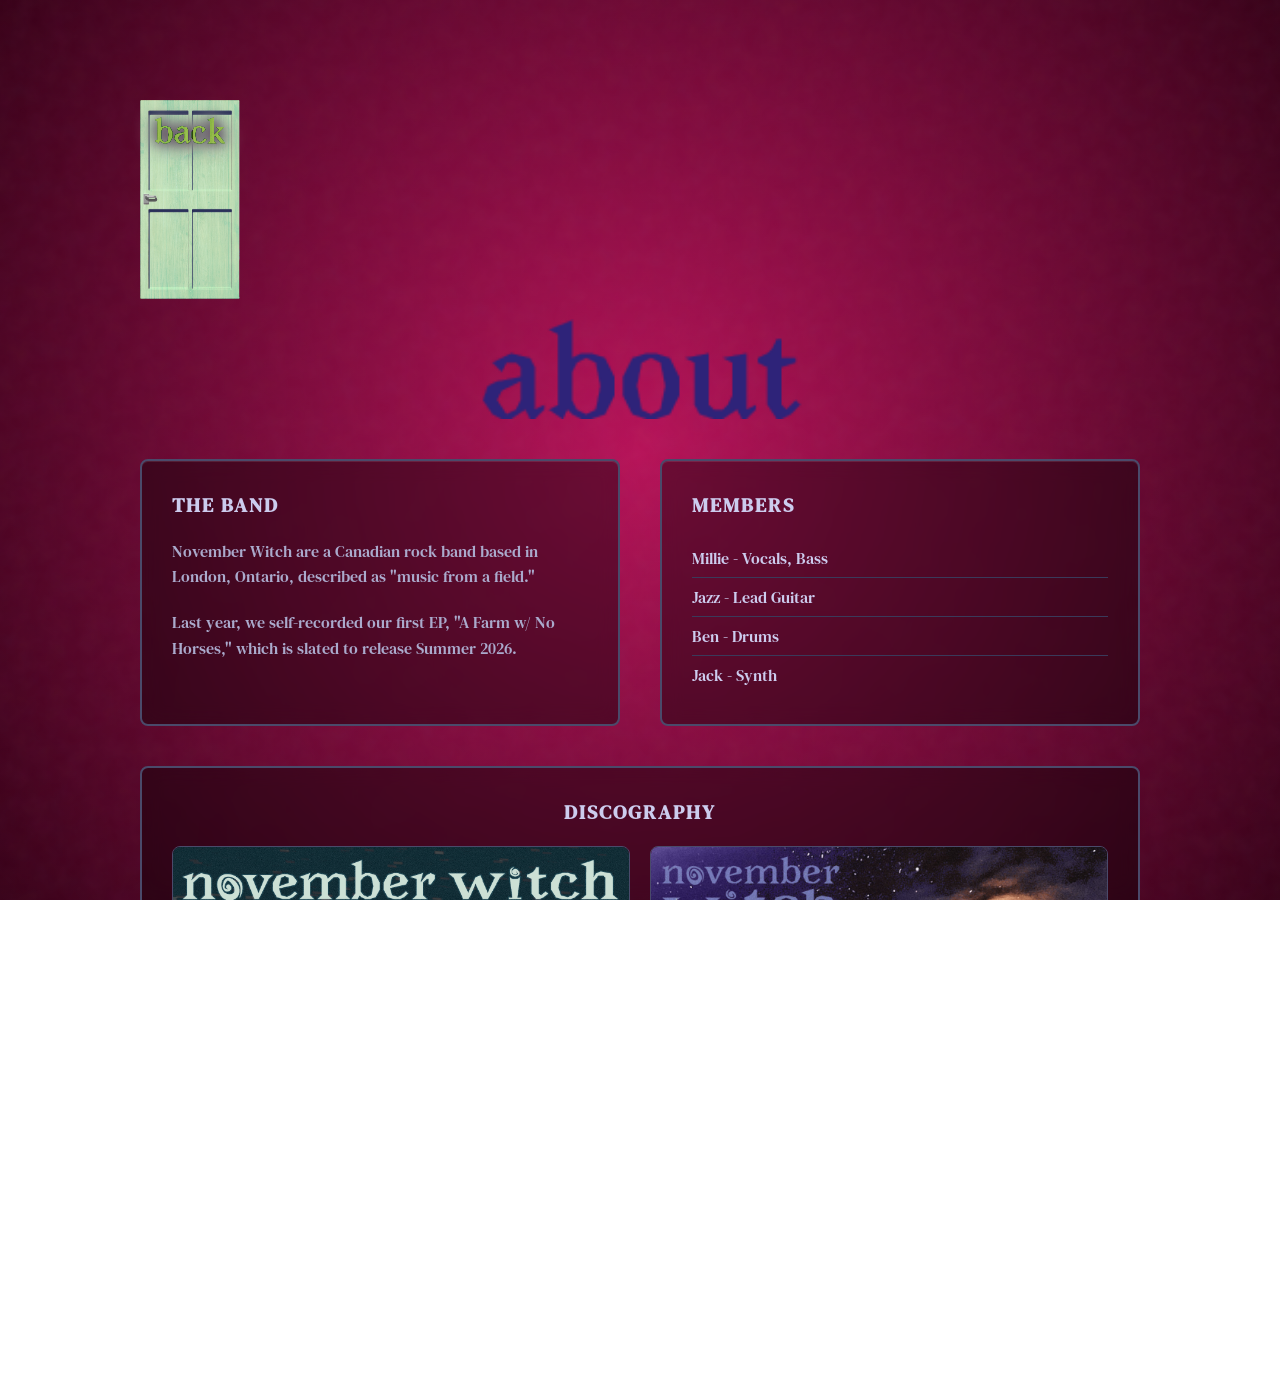
==== about.html @ 2508eac8 "Update about.html" ====
<!DOCTYPE html>
<html lang="en">
<head>
    <meta charset="UTF-8">
    <meta name="viewport" content="width=device-width, initial-scale=1.0">

    <title>About November Witch | Folk Electronica Rock Band | London, Ontario</title>

    <meta name="description" content="Learn about November Witch, a Canadian folk electronica rock band from London, Ontario. Meet the members, explore the discography including 'Orion' and 'Selena', and follow the upcoming EP 'A Farm w/ No Horses'.">

    <meta name="keywords" content="November Witch, November Witch band, about November Witch, folk electronica rock band London Ontario, Canadian indie rock band, gothic folk band Canada, Orion November Witch, Selena November Witch, A Farm w No Horses EP, London Ontario music scene, indie music Canada">

    <link rel="canonical" href="https://www.novemberwitch.com/about.html">

    <meta property="og:type" content="website">
    <meta property="og:url" content="https://www.novemberwitch.com/about.html">
    <meta property="og:title" content="About November Witch | Folk Electronica Rock Band | London, Ontario">
    <meta property="og:description" content="Meet November Witch, a Canadian folk electronica rock band from London, Ontario. Learn about the band members, music, and upcoming EP 'A Farm w/ No Horses'.">
    <meta property="og:image" content="https://www.novemberwitch.com/assets/logo.png">
    <meta property="og:site_name" content="November Witch">

    <meta name="twitter:card" content="summary_large_image">
    <meta name="twitter:title" content="About November Witch | Folk Electronica Rock Band | London, Ontario">
    <meta name="twitter:description" content="Meet November Witch, a Canadian folk electronica rock band from London, Ontario. Explore the band's music, members, and upcoming releases.">
    <meta name="twitter:image" content="https://www.novemberwitch.com/assets/logo.png">

    <script type="application/ld+json">
    {
      "@context": "https://schema.org",
      "@type": "MusicGroup",
      "name": "November Witch",
      "url": "https://www.novemberwitch.com/about.html",
      "logo": "https://www.novemberwitch.com/assets/logo.png",
      "genre": ["Folk", "Electronica", "Gothic Rock", "Indie Rock"],
      "foundingLocation": {
        "@type": "Place",
        "name": "London, Ontario, Canada"
      },
      "member": [
        {
          "@type": "Person",
          "name": "Millie"
        },
        {
          "@type": "Person",
          "name": "Jazz"
        },
        {
          "@type": "Person",
          "name": "Ben"
        },
        {
          "@type": "Person",
          "name": "Jack"
        }
      ],
      "album": [
        {
          "@type": "MusicAlbum",
          "name": "A Farm w/ No Horses",
          "albumReleaseType": "EP",
          "datePublished": "2026"
        }
      ],
      "track": [
        {
          "@type": "MusicRecording",
          "name": "Orion"
        },
        {
          "@type": "MusicRecording",
          "name": "Selena"
        }
      ]
    }
    </script>

    <link rel="icon" type="image/x-icon" href="/assets/novwitchfavicon.ico">
    <link rel="preconnect" href="https://fonts.googleapis.com">
    <link rel="preconnect" href="https://fonts.gstatic.com" crossorigin>
    <link href="https://fonts.googleapis.com/css2?family=DM+Serif+Text:ital@0;1&display=swap" rel="stylesheet">
    <style>
        /* Base styles matching index */
        * { margin: 0; padding: 0; box-sizing: border-box; }
        .dm-serif-text-regular { font-family: "DM Serif Text", serif; font-weight: 400; font-style: normal; }
        .dm-serif-text-regular-italic { font-family: "DM Serif Text", serif; font-weight: 400; font-style: italic; }
        
        html, body {
            height: 100%;
            overflow-x: hidden;
        }
        
        body { 
            font-family: 'DM Serif Text', monospace; 
            background: radial-gradient(circle at center, #b71359, #380219);
            color: #e6e6e6; 
            cursor: crosshair; 
            min-height: 100vh; 
            padding: 20px;
            position: relative;
        }
        
        body::before { 
            content: ""; 
            position: fixed; 
            top: 0; 
            left: 0; 
            width: 100vw; 
            height: 100vh; 
            background-image: url("data:image/svg+xml;utf8,<svg xmlns='http://www.w3.org/2000/svg' viewBox='0 0 95 95'><filter id='noiseFilter'><feTurbulence type='fractalNoise' baseFrequency='0.74' numOctaves='3' stitchTiles='stitch'/></filter><rect width='100%' height='100%' filter='url(%23noiseFilter)'/></svg>"); 
            background-size: cover; 
            opacity: 0.035; 
            z-index: -1; 
            pointer-events: none; 
        }
        
        .container { 
            max-width: 1000px; 
            margin: 80px auto 40px auto;
            position: relative; 
            z-index: 10; 
        }
        
        .back-door-container {
            position: relative;
            width: 100px;
            height: auto;
            cursor: pointer;
            z-index: 5;
            display: flex;
            align-items: center;
            justify-content: center;
            margin: 0 0 20px 0;
        }
        
        .back-door {
            width: 100%;
            height: auto;
            display: block;
            transform: scaleX(-1);
            transition: content 0.2s ease-in-out;
        }
        
        .back-door[data-door="wooden"]:hover { content: url("assets/woodenopen.png"); }
        
        .back-overlay {
            animation: floatY 4s ease-in-out infinite;
            position: absolute;
            width: 70%;
            height: auto;
            pointer-events: none;
            mix-blend-mode: difference;
            filter: drop-shadow(0 0 6px white) drop-shadow(0 0 10px white);
            z-index: 1;
            top: 10%;
            transform: translateY(-10%) translateY(0);
        }
        @keyframes floatY { 0% { transform: translateY(0px); } 50% { transform: translateY(-10px); } 100% { transform: translateY(0px); } }

        .header {
            text-align: center;
            margin-bottom: 40px;
        }
        .header img { height: 100px; width: auto; display: block; margin: 0 auto; }

        .page-title { font-size: 36px; color: #ffffff; text-shadow: 0 0 20px rgba(255,255,255,0.3); margin-bottom: 20px; font-family: 'Times New Roman', serif; }
        .content-grid { display: grid; grid-template-columns: 1fr 1fr; gap: 40px; margin-bottom: 40px; }
        .bio-section {
            background-color: rgba(0, 0, 0, 0.4);
            backdrop-filter: blur(10px);
            border: 2px solid #4a4a6a;
            border-radius: 8px;
            padding: 30px;
            box-shadow: inset 0 1px 0 rgba(255,255,255,0.1);
        }
        .bio-title { font-size: 20px; color: #ccccee; margin-bottom: 20px; text-transform: uppercase; letter-spacing: 2px; }
        .bio-text { line-height: 1.6; color: #aaaacc; margin-bottom: 20px; }
        .members-list { list-style: none; }
        .members-list li { padding: 8px 0; border-bottom: 1px solid #3a3a5a; color: #ccccee; }
        .members-list li:last-child { border-bottom: none; }
        .photo-gallery, .discography {
            grid-column: 1 / -1;
            background-color: rgba(0, 0, 0, 0.4);
            backdrop-filter: blur(10px);
            border: 2px solid #4a4a6a;
            border-radius: 8px;
            padding: 30px;
            margin-bottom: 40px;
        }
        .gallery-title { font-size: 20px; color: #ccccee; margin-bottom: 20px; text-transform: uppercase; letter-spacing: 2px; text-align: center; }
        .gallery-grid { display: grid; grid-template-columns: repeat(auto-fit, minmax(200px, 1fr)); gap: 20px; }
        .gallery-item { 
            aspect-ratio: 1; 
            background: linear-gradient(45deg, #3a3a5a, #2a2a4a); 
            border: 1px solid #4a4a6a; 
            border-radius: 8px; 
            display: flex; 
            align-items: center; 
            justify-content: center; 
            color: #8a8aaa; 
            font-size: 12px; 
            text-align: center; 
            cursor: pointer; 
            transition: all 0.3s ease; 
            overflow: hidden; 
            position: relative;
        }
        .gallery-item img { width: 100%; height: 100%; object-fit: cover; }
        .gallery-item:hover { background: linear-gradient(45deg, #4a4a6a, #3a3a5a); border-color: #6a6a8a; }
        
        .album-info {
            position: absolute;
            bottom: 0;
            left: 0;
            right: 0;
            background: linear-gradient(to top, rgba(0,0,0,0.9), transparent);
            color: #ffffff;
            padding: 15px 10px 10px;
            font-size: 12px;
            text-shadow: 0 1px 3px rgba(0,0,0,0.8);
        }
        .album-info h3 {
            font-size: 14px;
            font-weight: bold;
            margin-bottom: 4px;
        }
        .album-info p {
            font-size: 11px;
            opacity: 0.9;
        }
        
        /* Mobile responsive styles */
        @media (max-width: 768px) {
            body {
                overflow-y: auto;
                padding: 10px;
            }
            
            .container {
                margin: 40px auto 40px auto;
            }
            
            .content-grid { 
                grid-template-columns: 1fr; 
                gap: 20px; 
            }
            
            .page-title { 
                font-size: 24px; 
            }
            
            .header img { 
                height: 70px;
            }
            
            .back-door-container { 
                width: 80px;
            }
            
            .bio-section, .photo-gallery, .discography {
                padding: 20px;
            }
            
            .gallery-grid {
                grid-template-columns: repeat(auto-fit, minmax(150px, 1fr));
                gap: 15px;
            }
        }
        
        .show-item, .no-shows, .modal-content, .modal-image {
            background-color: rgba(0, 0, 0, 0.4);
            backdrop-filter: blur(10px);
            border: none;
            border-radius: 8px;
            padding: 30px;
            box-shadow: inset 0 1px 0 rgba(255,255,255,0.1);
            filter: url(#fractalBorder);
            position: relative;
            overflow: hidden;
        }

        .modal-content {
            background-color: rgba(0, 0, 0, 0.8);
            backdrop-filter: blur(15px);
            filter: url(#fractalBorder);
        }
        .modal-image {
            background-color: rgba(0, 0, 0, 0.6);
            backdrop-filter: blur(8px);
            filter: url(#fractalBorderSmall);
            border-bottom: 1px solid #4a4a6a;
            margin: 0 auto 20px;
            padding: 0;
        }
        .seo-text {
            position: absolute;
            width: 1px;
            height: 1px;
            overflow: hidden;
            clip: rect(0 0 0 0);
            white-space: nowrap;
        }
        .show-image {
            background-color: rgba(0, 0, 0, 0.4);
            backdrop-filter: blur(5px);
            filter: url(#fractalBorderSmall);
            height: 200px;
            border-bottom: 1px solid #4a4a6a;
            padding: 0;
        }
        .show-item {
            padding: 0;
        }
        .show-details {
            padding: 20px 30px 30px;
        }

    </style>
</head>
<body>
    <h1 class="seo-text">About November Witch — Folk Electronica Rock Band from London, Ontario</h1>
        <p class="seo-text">
            November Witch is a Canadian folk electronica rock band based in London, Ontario.
            The band blends indie rock, gothic textures, folk songwriting, and electronic instrumentation.
            Members include Millie, Jazz, Ben, and Jack. Releases include the singles 'Orion' and 'Selena',
            with the debut EP 'A Farm w/ No Horses' arriving in 2026.
        </p>
    <div class="container">
        <a href="index.html" class="back-door-container">
            <img src="assets/woodenclosed.png" class="back-door" data-door="wooden" alt="A wooden door that opens on mouse hover, revealing a portal back to the home page." />
            <img src="assets/back.png" class="back-overlay" alt="The word 'Back' floating over the door."/>
        </a>

        <div class="header">
            <img src="assets/about.png" alt="About Page"/>
        </div>

        <div class="content-grid">
            <div class="bio-section">
                <h2 class="bio-title">The Band</h2>
                <p class="bio-text">
                    November Witch are a Canadian rock band based in London, Ontario, described as "music from a field."
                </p>
                <p class="bio-text">
                    Last year, we self-recorded our first EP, "A Farm w/ No Horses," which is slated to release Summer 2026.
                </p>
            </div>

            <div class="bio-section">
                <h2 class="bio-title">Members</h2>
                <ul class="members-list">
                    <li>Millie - Vocals, Bass</li>
                    <li>Jazz - Lead Guitar</li>
                    <li>Ben - Drums</li>
                    <li>Jack - Synth</li>
                </ul>
            </div>
        </div>

        <div class="discography">
            <h2 class="gallery-title">Discography</h2>
            <div class="gallery-grid">
                <div class="gallery-item">
                    <img src="assets/covers/orion.jpg" alt="The cover art for November Witch's song Orion - Two wireframe horses nuzzling with vertices illuminated to imply the constellation Orion"/>
                    <div class="album-info">
                        <h3>Orion</h3>
                        <p>August 14th, 2025</p>
                    </div>
                </div>

                <div class="gallery-item">
                    <img src="assets/covers/selena.jpg" alt="The cover art for November Witch's song Selena - Jack sitting on top of a blue EcoSport holding a cigarette, with drawn-on angel wings"/>
                    <div class="album-info">
                        <h3>Selena</h3>
                        <p>November 28th, 2025</p>
                    </div>
                </div>
            </div>
        </div>
    </div>

    <script>
        // Gallery modal functionality
        const galleryItems = document.querySelectorAll('.gallery-item');
        galleryItems.forEach(item => {
            item.addEventListener('click', function() {
                const modal = document.createElement('div');
                modal.style.cssText = `position: fixed; top: 0; left: 0; width: 100%; height: 100%; background: rgba(0,0,0,0.9); display: flex; align-items: center; justify-content: center; z-index: 2000; cursor: pointer;`;
                const content = document.createElement('div');
                if (this.innerHTML.includes('<img')) {
                    const img = new Image();
                    img.src = this.querySelector('img').src;
                    img.style.maxHeight = '80vh';
                    img.style.maxWidth = '80vw';
                    img.style.objectFit = 'contain';
                    img.style.display = 'block';
                    content.appendChild(img);
                } else {
                    content.innerHTML = this.innerHTML;
                }
                content.style.cssText = `background: linear-gradient(145deg, #2a2a4a, #1a1a3a); border: 2px solid #6a6a8a; border-radius: 8px; padding: 20px; color: #ccccee;`;
                modal.appendChild(content);
                document.body.appendChild(modal);
                modal.addEventListener('click', () => {
                    document.body.removeChild(modal);
                });
            });
        });
    </script>
</body>

</html>
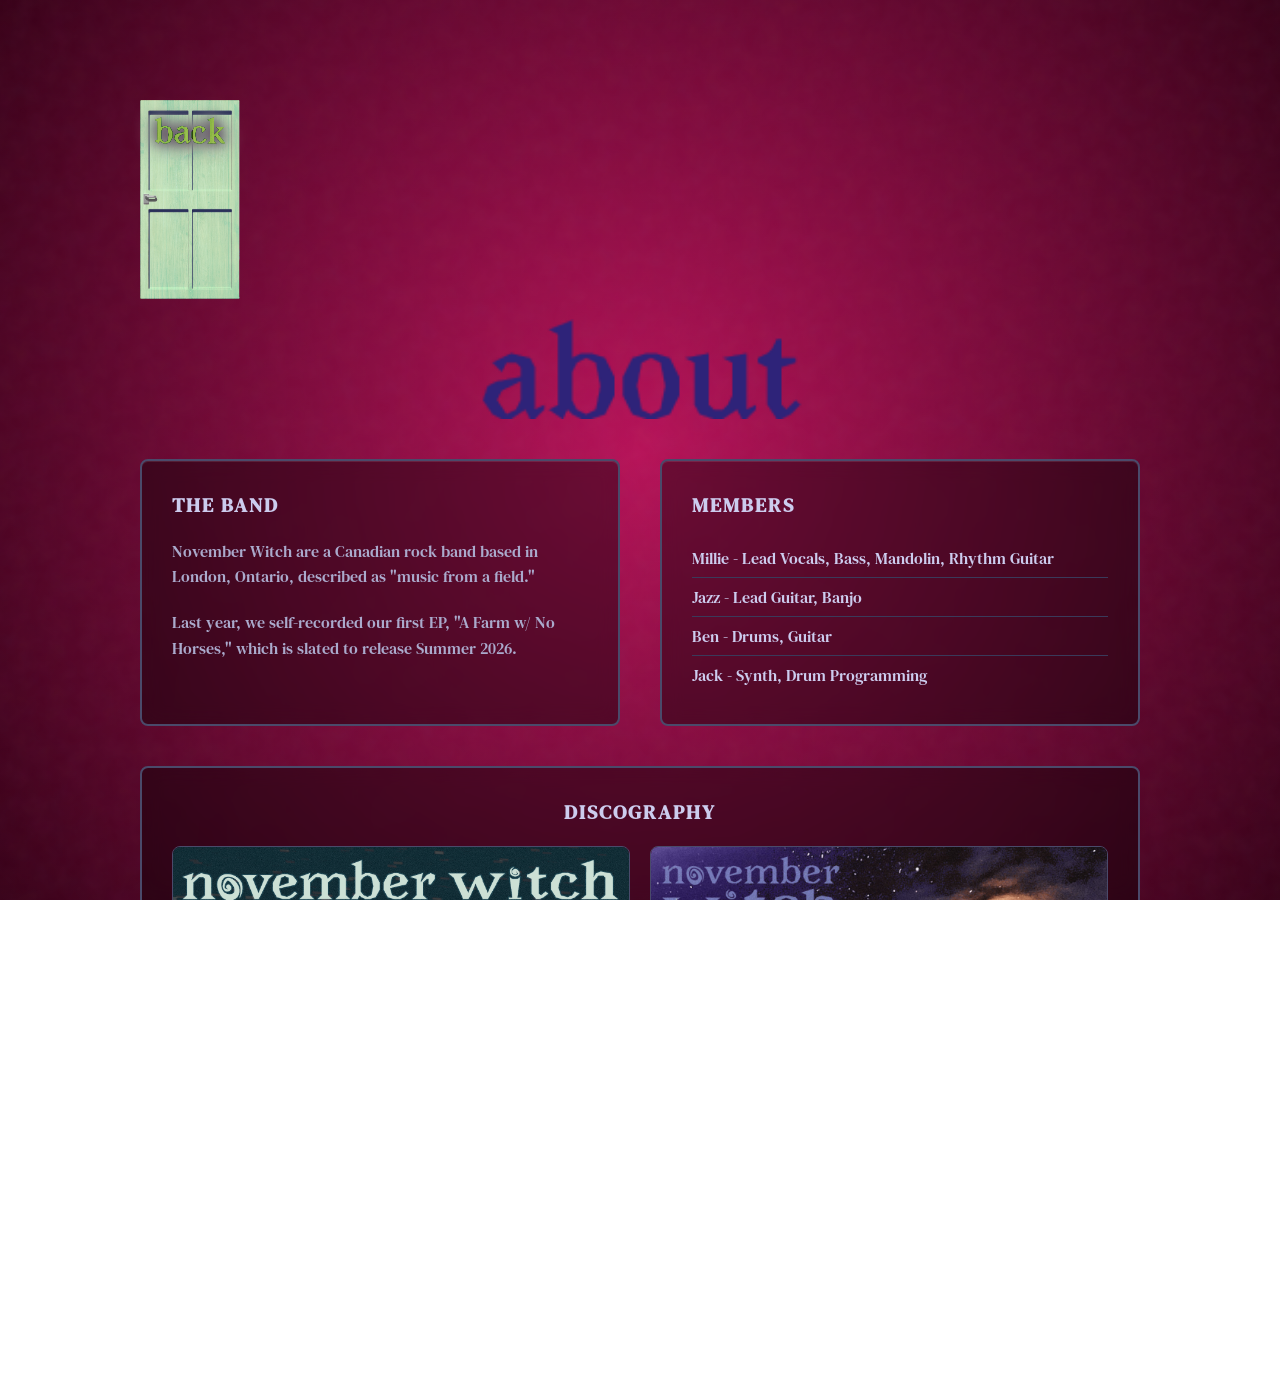
==== commit 464f857f: "Update about.html" ====
--- a/about.html
+++ b/about.html
@@ -349,10 +349,10 @@
             <div class="bio-section">
                 <h2 class="bio-title">Members</h2>
                 <ul class="members-list">
-                    <li>Millie - Vocals, Bass</li>
-                    <li>Jazz - Lead Guitar</li>
-                    <li>Ben - Drums</li>
-                    <li>Jack - Synth</li>
+                    <li>Millie - Lead Vocals, Bass, Mandolin, Rhythm Guitar</li>
+                    <li>Jazz - Lead Guitar, Banjo</li>
+                    <li>Ben - Drums, Guitar</li>
+                    <li>Jack - Synth, Drum Programming</li>
                 </ul>
             </div>
         </div>
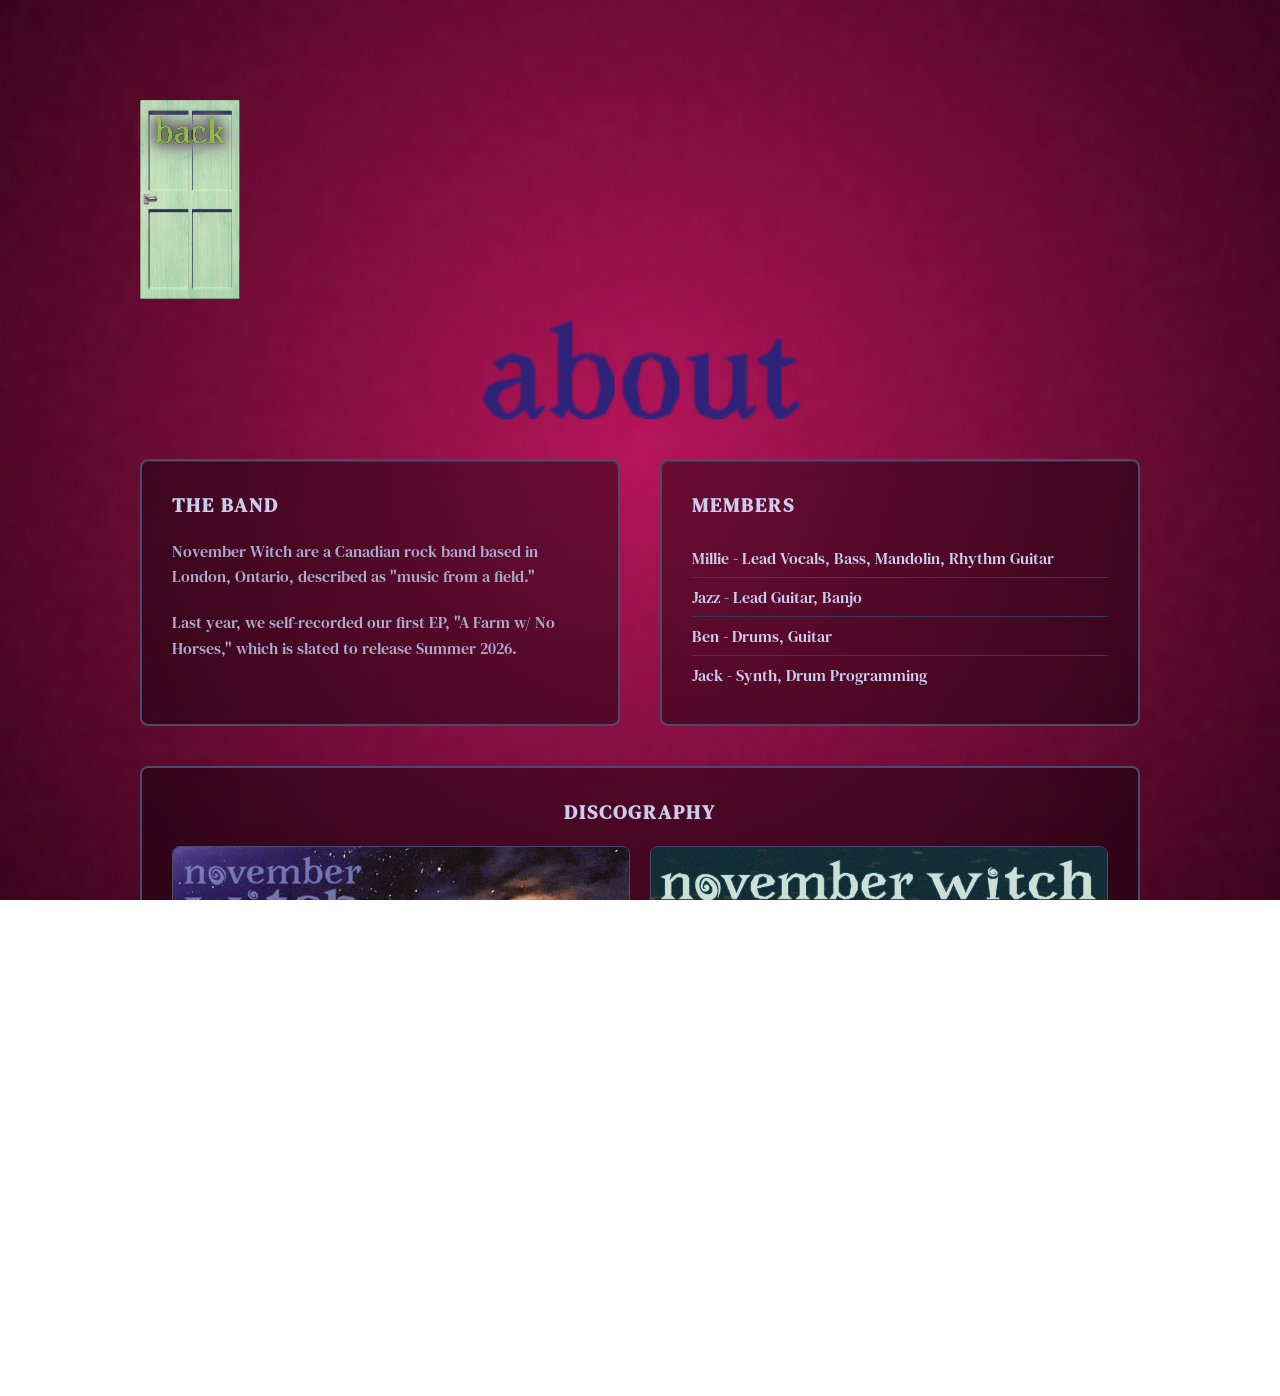
==== commit 86cedfee: "Update about.html" ====
--- a/about.html
+++ b/about.html
@@ -361,20 +361,19 @@
             <h2 class="gallery-title">Discography</h2>
             <div class="gallery-grid">
                 <div class="gallery-item">
-                    <img src="assets/covers/orion.jpg" alt="The cover art for November Witch's song Orion - Two wireframe horses nuzzling with vertices illuminated to imply the constellation Orion"/>
-                    <div class="album-info">
-                        <h3>Orion</h3>
-                        <p>August 14th, 2025</p>
-                    </div>
-                </div>
-
-                <div class="gallery-item">
                     <img src="assets/covers/selena.jpg" alt="The cover art for November Witch's song Selena - Jack sitting on top of a blue EcoSport holding a cigarette, with drawn-on angel wings"/>
                     <div class="album-info">
                         <h3>Selena</h3>
                         <p>November 28th, 2025</p>
                     </div>
                 </div>
+                <div class="gallery-item">
+                    <img src="assets/covers/orion.jpg" alt="The cover art for November Witch's song Orion - Two wireframe horses nuzzling with vertices illuminated to imply the constellation Orion"/>
+                    <div class="album-info">
+                        <h3>Orion</h3>
+                        <p>August 14th, 2025</p>
+                    </div>
+                </div>                
             </div>
         </div>
     </div>
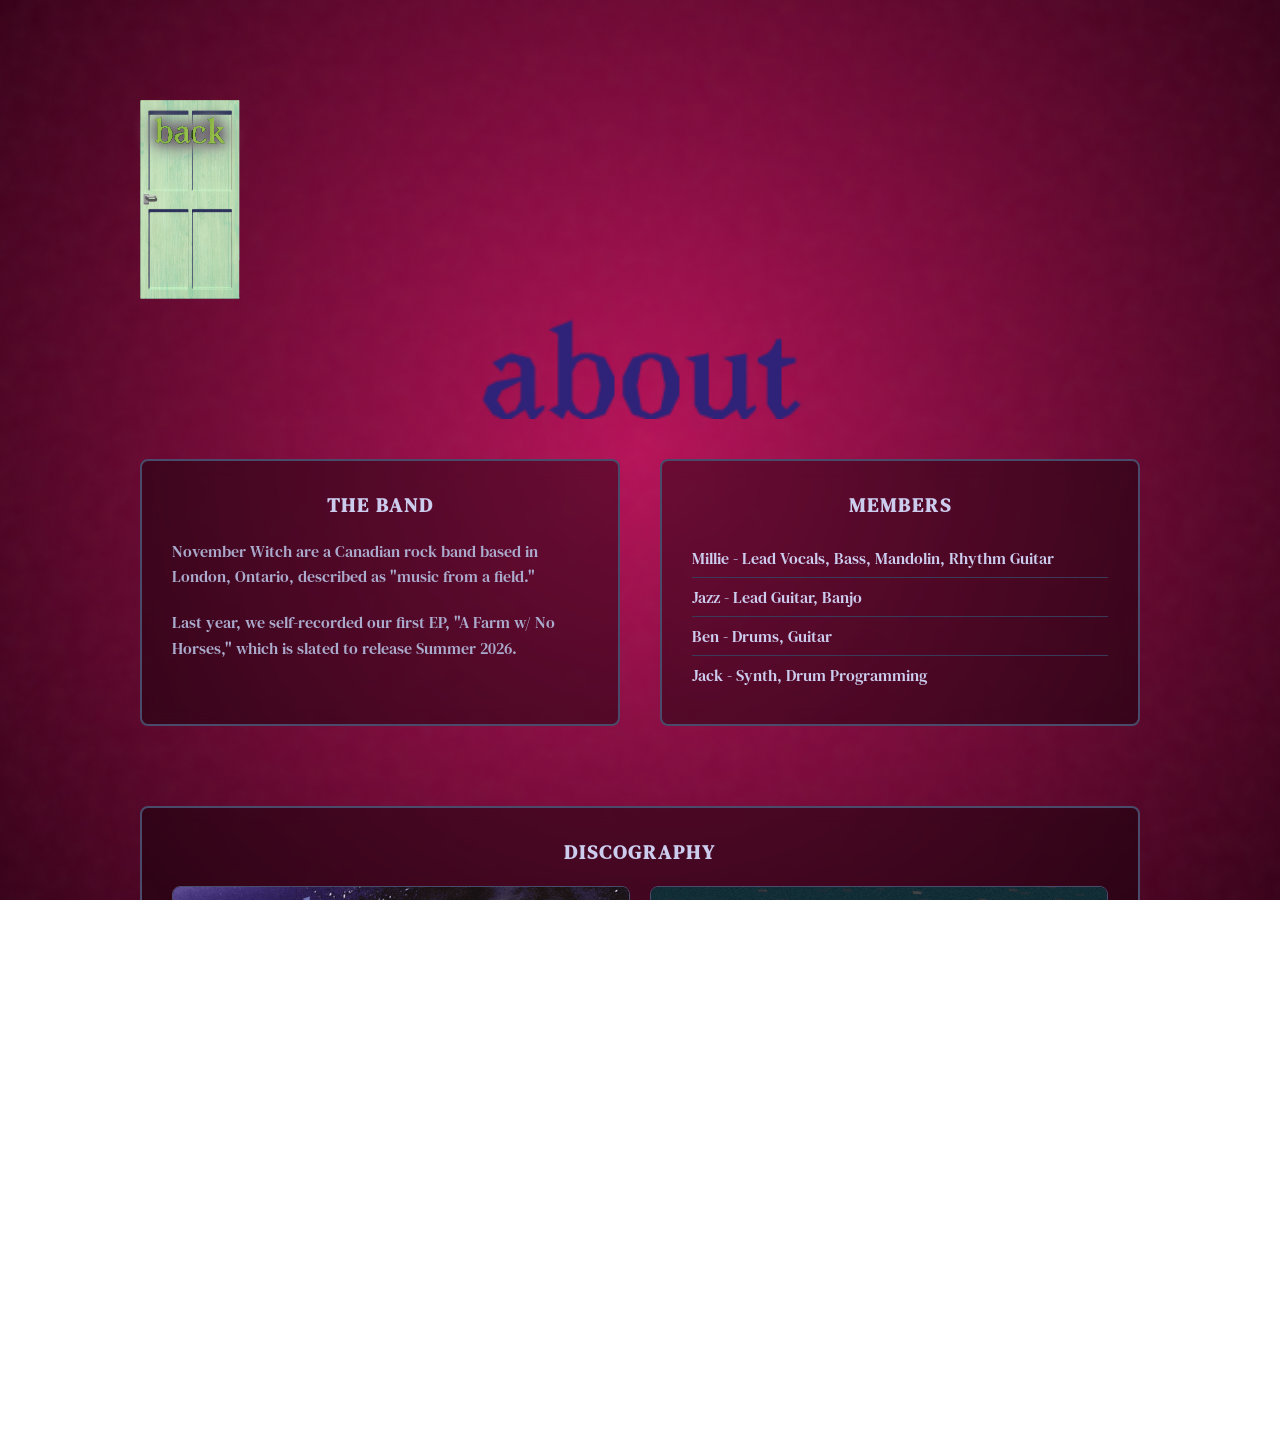
==== commit ff708966: "Update about.html" ====
--- a/about.html
+++ b/about.html
@@ -79,242 +79,55 @@
     <link rel="preconnect" href="https://fonts.googleapis.com">
     <link rel="preconnect" href="https://fonts.gstatic.com" crossorigin>
     <link href="https://fonts.googleapis.com/css2?family=DM+Serif+Text:ital@0;1&display=swap" rel="stylesheet">
+    <link rel="stylesheet" href="styles.css">
     <style>
-        /* Base styles matching index */
-        * { margin: 0; padding: 0; box-sizing: border-box; }
-        .dm-serif-text-regular { font-family: "DM Serif Text", serif; font-weight: 400; font-style: normal; }
-        .dm-serif-text-regular-italic { font-family: "DM Serif Text", serif; font-weight: 400; font-style: italic; }
-        
-        html, body {
-            height: 100%;
-            overflow-x: hidden;
-        }
-        
-        body { 
-            font-family: 'DM Serif Text', monospace; 
+        /* Page-specific styles for About only.
+           Resets, fonts, body noise layer, .seo-text, .header, .back-door*,
+           .content-grid, .gallery-grid/.gallery-item/.album-info all live in
+           styles.css now. .bio-section/.photo-gallery/.discography and
+           .bio-title/.gallery-title map onto the shared .content-section and
+           .section-title classes below, so the page-specific rules for them
+           have been removed. */
+
+        body {
             background: radial-gradient(circle at center, #b71359, #380219);
-            color: #e6e6e6; 
-            cursor: crosshair; 
-            min-height: 100vh; 
-            padding: 20px;
-            position: relative;
-        }
-        
-        body::before { 
-            content: ""; 
-            position: fixed; 
-            top: 0; 
-            left: 0; 
-            width: 100vw; 
-            height: 100vh; 
-            background-image: url("data:image/svg+xml;utf8,<svg xmlns='http://www.w3.org/2000/svg' viewBox='0 0 95 95'><filter id='noiseFilter'><feTurbulence type='fractalNoise' baseFrequency='0.74' numOctaves='3' stitchTiles='stitch'/></filter><rect width='100%' height='100%' filter='url(%23noiseFilter)'/></svg>"); 
-            background-size: cover; 
-            opacity: 0.035; 
-            z-index: -1; 
-            pointer-events: none; 
-        }
-        
-        .container { 
-            max-width: 1000px; 
-            margin: 80px auto 40px auto;
-            position: relative; 
-            z-index: 10; 
-        }
-        
-        .back-door-container {
-            position: relative;
-            width: 100px;
-            height: auto;
-            cursor: pointer;
-            z-index: 5;
-            display: flex;
-            align-items: center;
-            justify-content: center;
-            margin: 0 0 20px 0;
-        }
-        
-        .back-door {
-            width: 100%;
-            height: auto;
-            display: block;
-            transform: scaleX(-1);
-            transition: content 0.2s ease-in-out;
-        }
-        
-        .back-door[data-door="wooden"]:hover { content: url("assets/woodenopen.png"); }
-        
-        .back-overlay {
-            animation: floatY 4s ease-in-out infinite;
-            position: absolute;
-            width: 70%;
-            height: auto;
-            pointer-events: none;
-            mix-blend-mode: difference;
-            filter: drop-shadow(0 0 6px white) drop-shadow(0 0 10px white);
-            z-index: 1;
-            top: 10%;
-            transform: translateY(-10%) translateY(0);
-        }
-        @keyframes floatY { 0% { transform: translateY(0px); } 50% { transform: translateY(-10px); } 100% { transform: translateY(0px); } }
-
-        .header {
-            text-align: center;
-            margin-bottom: 40px;
-        }
-        .header img { height: 100px; width: auto; display: block; margin: 0 auto; }
-
-        .page-title { font-size: 36px; color: #ffffff; text-shadow: 0 0 20px rgba(255,255,255,0.3); margin-bottom: 20px; font-family: 'Times New Roman', serif; }
-        .content-grid { display: grid; grid-template-columns: 1fr 1fr; gap: 40px; margin-bottom: 40px; }
-        .bio-section {
-            background-color: rgba(0, 0, 0, 0.4);
-            backdrop-filter: blur(10px);
-            border: 2px solid #4a4a6a;
-            border-radius: 8px;
-            padding: 30px;
-            box-shadow: inset 0 1px 0 rgba(255,255,255,0.1);
-        }
-        .bio-title { font-size: 20px; color: #ccccee; margin-bottom: 20px; text-transform: uppercase; letter-spacing: 2px; }
-        .bio-text { line-height: 1.6; color: #aaaacc; margin-bottom: 20px; }
-        .members-list { list-style: none; }
-        .members-list li { padding: 8px 0; border-bottom: 1px solid #3a3a5a; color: #ccccee; }
-        .members-list li:last-child { border-bottom: none; }
-        .photo-gallery, .discography {
-            grid-column: 1 / -1;
-            background-color: rgba(0, 0, 0, 0.4);
-            backdrop-filter: blur(10px);
-            border: 2px solid #4a4a6a;
-            border-radius: 8px;
-            padding: 30px;
-            margin-bottom: 40px;
-        }
-        .gallery-title { font-size: 20px; color: #ccccee; margin-bottom: 20px; text-transform: uppercase; letter-spacing: 2px; text-align: center; }
-        .gallery-grid { display: grid; grid-template-columns: repeat(auto-fit, minmax(200px, 1fr)); gap: 20px; }
-        .gallery-item { 
-            aspect-ratio: 1; 
-            background: linear-gradient(45deg, #3a3a5a, #2a2a4a); 
-            border: 1px solid #4a4a6a; 
-            border-radius: 8px; 
-            display: flex; 
-            align-items: center; 
-            justify-content: center; 
-            color: #8a8aaa; 
-            font-size: 12px; 
-            text-align: center; 
-            cursor: pointer; 
-            transition: all 0.3s ease; 
-            overflow: hidden; 
-            position: relative;
-        }
-        .gallery-item img { width: 100%; height: 100%; object-fit: cover; }
-        .gallery-item:hover { background: linear-gradient(45deg, #4a4a6a, #3a3a5a); border-color: #6a6a8a; }
-        
-        .album-info {
-            position: absolute;
-            bottom: 0;
-            left: 0;
-            right: 0;
-            background: linear-gradient(to top, rgba(0,0,0,0.9), transparent);
+        }
+
+        .container {
+            max-width: 1000px; /* narrower than the shared 1200px default */
+        }
+
+        .page-title {
+            font-size: 36px;
             color: #ffffff;
-            padding: 15px 10px 10px;
-            font-size: 12px;
-            text-shadow: 0 1px 3px rgba(0,0,0,0.8);
-        }
-        .album-info h3 {
-            font-size: 14px;
-            font-weight: bold;
-            margin-bottom: 4px;
-        }
-        .album-info p {
-            font-size: 11px;
-            opacity: 0.9;
-        }
-        
-        /* Mobile responsive styles */
+            text-shadow: 0 0 20px rgba(255,255,255,0.3);
+            margin-bottom: 20px;
+            font-family: 'Times New Roman', serif;
+        }
+
+        .bio-text {
+            line-height: 1.6;
+            color: #aaaacc;
+            margin-bottom: 20px;
+        }
+
+        .members-list {
+            list-style: none;
+        }
+        .members-list li {
+            padding: 8px 0;
+            border-bottom: 1px solid #3a3a5a;
+            color: #ccccee;
+        }
+        .members-list li:last-child {
+            border-bottom: none;
+        }
+
         @media (max-width: 768px) {
-            body {
-                overflow-y: auto;
-                padding: 10px;
+            .page-title {
+                font-size: 24px;
             }
-            
-            .container {
-                margin: 40px auto 40px auto;
-            }
-            
-            .content-grid { 
-                grid-template-columns: 1fr; 
-                gap: 20px; 
-            }
-            
-            .page-title { 
-                font-size: 24px; 
-            }
-            
-            .header img { 
-                height: 70px;
-            }
-            
-            .back-door-container { 
-                width: 80px;
-            }
-            
-            .bio-section, .photo-gallery, .discography {
-                padding: 20px;
-            }
-            
-            .gallery-grid {
-                grid-template-columns: repeat(auto-fit, minmax(150px, 1fr));
-                gap: 15px;
-            }
-        }
-        
-        .show-item, .no-shows, .modal-content, .modal-image {
-            background-color: rgba(0, 0, 0, 0.4);
-            backdrop-filter: blur(10px);
-            border: none;
-            border-radius: 8px;
-            padding: 30px;
-            box-shadow: inset 0 1px 0 rgba(255,255,255,0.1);
-            filter: url(#fractalBorder);
-            position: relative;
-            overflow: hidden;
-        }
-
-        .modal-content {
-            background-color: rgba(0, 0, 0, 0.8);
-            backdrop-filter: blur(15px);
-            filter: url(#fractalBorder);
-        }
-        .modal-image {
-            background-color: rgba(0, 0, 0, 0.6);
-            backdrop-filter: blur(8px);
-            filter: url(#fractalBorderSmall);
-            border-bottom: 1px solid #4a4a6a;
-            margin: 0 auto 20px;
-            padding: 0;
-        }
-        .seo-text {
-            position: absolute;
-            width: 1px;
-            height: 1px;
-            overflow: hidden;
-            clip: rect(0 0 0 0);
-            white-space: nowrap;
-        }
-        .show-image {
-            background-color: rgba(0, 0, 0, 0.4);
-            backdrop-filter: blur(5px);
-            filter: url(#fractalBorderSmall);
-            height: 200px;
-            border-bottom: 1px solid #4a4a6a;
-            padding: 0;
-        }
-        .show-item {
-            padding: 0;
-        }
-        .show-details {
-            padding: 20px 30px 30px;
-        }
-
+        }
     </style>
 </head>
 <body>
@@ -336,8 +149,8 @@
         </div>
 
         <div class="content-grid">
-            <div class="bio-section">
-                <h2 class="bio-title">The Band</h2>
+            <div class="content-section">
+                <h2 class="section-title">The Band</h2>
                 <p class="bio-text">
                     November Witch are a Canadian rock band based in London, Ontario, described as "music from a field."
                 </p>
@@ -346,8 +159,8 @@
                 </p>
             </div>
 
-            <div class="bio-section">
-                <h2 class="bio-title">Members</h2>
+            <div class="content-section">
+                <h2 class="section-title">Members</h2>
                 <ul class="members-list">
                     <li>Millie - Lead Vocals, Bass, Mandolin, Rhythm Guitar</li>
                     <li>Jazz - Lead Guitar, Banjo</li>
@@ -357,8 +170,8 @@
             </div>
         </div>
 
-        <div class="discography">
-            <h2 class="gallery-title">Discography</h2>
+        <div class="content-section">
+            <h2 class="section-title">Discography</h2>
             <div class="gallery-grid">
                 <div class="gallery-item">
                     <img src="assets/covers/selena.jpg" alt="The cover art for November Witch's song Selena - Jack sitting on top of a blue EcoSport holding a cigarette, with drawn-on angel wings"/>
--- a/styles.css
+++ b/styles.css
@@ -0,0 +1,413 @@
+/* =========================================
+   Global Resets & Fonts
+   ========================================= */
+* {
+    margin: 0;
+    padding: 0;
+    box-sizing: border-box;
+}
+
+.dm-serif-text-regular {
+    font-family: "DM Serif Text", serif;
+    font-weight: 400;
+    font-style: normal;
+}
+
+.dm-serif-text-regular-italic {
+    font-family: "DM Serif Text", serif;
+    font-weight: 400;
+    font-style: italic;
+}
+
+html, body {
+    height: 100%;
+    overflow-x: hidden;
+}
+
+/* =========================================
+   Global Background & Body Styling
+   ========================================= */
+body {
+   font-family: 'DM Serif Text', serif;
+    /* Black & White radial background */
+    background: radial-gradient(circle at center, #2b2b2b, #000000);
+    color: #e6e6e6;
+    cursor: crosshair;
+    min-height: 100vh;
+    padding: 20px;
+    position: relative;
+}
+
+body::before {
+    content: "";
+    position: fixed;
+    top: 0;
+    left: 0;
+    width: 100vw;
+    height: 100vh;
+    /* Noise filter */
+    background-image: url("data:image/svg+xml;utf8,<svg xmlns='http://www.w3.org/2000/svg' viewBox='0 0 95 95'><filter id='noiseFilter'><feTurbulence type='fractalNoise' baseFrequency='0.74' numOctaves='3' stitchTiles='stitch'/></filter><rect width='100%' height='100%' filter='url(%23noiseFilter)'/></svg>");
+    background-size: cover;
+    opacity: 0.035;
+    z-index: -1;
+    pointer-events: none;
+}
+
+/* =========================================
+   Utility Layout Classes
+   ========================================= */
+.container {
+    max-width: 1200px; /* Default max-width, can be overridden */
+    margin: 80px auto 40px auto;
+    position: relative;
+    z-index: 10;
+}
+
+/* Centered container specifically for the Index page */
+.container-centered {
+    display: flex;
+    justify-content: center;
+    align-items: center;
+    min-height: 100vh;
+    padding: 140px 20px 40px 20px;
+}
+
+.header {
+    text-align: center;
+    margin-bottom: 40px;
+}
+
+.header img {
+    height: 100px;
+    width: auto;
+    display: block;
+    margin: 0 auto;
+}
+
+.section-title {
+    font-size: 20px;
+    color: #ccccee;
+    margin-bottom: 20px;
+    text-transform: uppercase;
+    letter-spacing: 2px;
+    text-align: center;
+}
+
+/* Generic Section Card (Used on Shows, Contact, etc.) */
+.content-section {
+    background-color: rgba(0, 0, 0, 0.4);
+    backdrop-filter: blur(10px);
+    border: 2px solid #4a4a6a;
+    border-radius: 8px;
+    padding: 30px;
+    margin-bottom: 40px;
+}
+
+/* Simple responsive 2-column grid wrapper (e.g. bio + members side by side) */
+.content-grid {
+    display: grid;
+    grid-template-columns: 1fr 1fr;
+    gap: 40px;
+    margin-bottom: 40px;
+}
+
+/* Visually-hidden text for SEO/accessibility (keeps content in the DOM
+   for crawlers/screen readers without showing it on screen) */
+.seo-text {
+    position: absolute;
+    width: 1px;
+    height: 1px;
+    overflow: hidden;
+    clip: rect(0 0 0 0);
+    white-space: nowrap;
+}
+
+/* =========================================
+   Gallery Component (photo grids, discography, press shots, etc.)
+   ========================================= */
+.gallery-grid {
+    display: grid;
+    grid-template-columns: repeat(auto-fit, minmax(200px, 1fr));
+    gap: 20px;
+}
+
+.gallery-item {
+    aspect-ratio: 1;
+    background: linear-gradient(45deg, #3a3a5a, #2a2a4a);
+    border: 1px solid #4a4a6a;
+    border-radius: 8px;
+    display: flex;
+    align-items: center;
+    justify-content: center;
+    color: #8a8aaa;
+    font-size: 12px;
+    text-align: center;
+    cursor: pointer;
+    transition: all 0.3s ease;
+    overflow: hidden;
+    position: relative;
+}
+
+.gallery-item img {
+    width: 100%;
+    height: 100%;
+    object-fit: cover;
+}
+
+.gallery-item:hover {
+    background: linear-gradient(45deg, #4a4a6a, #3a3a5a);
+    border-color: #6a6a8a;
+}
+
+/* Caption overlay for gallery items (e.g. track/album title + date) */
+.album-info {
+    position: absolute;
+    bottom: 0;
+    left: 0;
+    right: 0;
+    background: linear-gradient(to top, rgba(0,0,0,0.9), transparent);
+    color: #ffffff;
+    padding: 15px 10px 10px;
+    font-size: 12px;
+    text-shadow: 0 1px 3px rgba(0,0,0,0.8);
+}
+
+.album-info h3 {
+    font-size: 14px;
+    font-weight: bold;
+    margin-bottom: 4px;
+}
+
+.album-info p {
+    font-size: 11px;
+    opacity: 0.9;
+}
+
+/* NOTE: some page-level styles reference filter: url(#fractalBorder) and
+   url(#fractalBorderSmall) on .show-item/.modal-content/.modal-image/.show-image.
+   These SVG filters are not defined in this shared sheet — confirm where they
+   live (inline SVG per-page?) before reusing those classes elsewhere, since a
+   missing filter reference fails silently (element just renders unfiltered). */
+
+/* =========================================
+   Global Components (Doors & Hover Effects)
+   ========================================= */
+.back-door-container {
+    position: relative;
+    width: 100px;
+    height: auto;
+    cursor: pointer;
+    z-index: 5;
+    display: flex;
+    align-items: center;
+    justify-content: center;
+    margin: 0 0 20px 0;
+}
+
+.back-door {
+    width: 100%;
+    height: auto;
+    display: block;
+    transform: scaleX(-1);
+   transition: transform 0.2s ease-in-out;
+}
+
+.back-overlay {
+    animation: floatY 4s ease-in-out infinite;
+    position: absolute;
+    width: 70%;
+    height: auto;
+    pointer-events: none;
+    mix-blend-mode: difference;
+    filter: drop-shadow(0 0 6px white) drop-shadow(0 0 10px white);
+    z-index: 1;
+    top: 10%;
+    transform: translateY(-10%) translateY(0);
+}
+
+@keyframes floatY {
+    0% { transform: translateY(0px); }
+    50% { transform: translateY(-10px); }
+    100% { transform: translateY(0px); }
+}
+
+/* Generic "nothing to show" message (e.g. no shows, no results, no posts) */
+.empty-state {
+    text-align: center;
+    color: #aaaacc;
+    font-size: 16px;
+    padding: 40px 20px;
+}
+
+/* =========================================
+   Modal / Lightbox Component
+   ========================================= */
+.modal {
+    display: none;
+    position: fixed;
+    z-index: 2000;
+    left: 0;
+    top: 0;
+    width: 100%;
+    height: 100%;
+    background-color: rgba(0, 0, 0, 0.9);
+}
+
+.modal-content {
+    background-color: rgba(0, 0, 0, 0.9);
+    backdrop-filter: blur(15px);
+    border: 2px solid #6a6a8a;
+    border-radius: 8px;
+    color: #ccccee;
+    position: absolute;
+    top: 50%;
+    left: 50%;
+    transform: translate(-50%, -50%);
+    width: 90vw;
+    max-width: 800px;
+    max-height: 90vh;
+    overflow: hidden;
+}
+
+.modal-header {
+    padding: 20px 20px 0 20px;
+    text-align: center;
+}
+
+.modal-title {
+    font-size: 24px;
+    color: #ffffff;
+    margin-bottom: 10px;
+}
+
+.modal-details {
+    font-size: 16px;
+    color: #ccccee;
+    margin-bottom: 20px;
+}
+
+.modal-close {
+    position: absolute;
+    top: 15px;
+    right: 20px;
+    color: white;
+    font-size: 30px;
+    font-weight: bold;
+    cursor: pointer;
+    z-index: 10;
+}
+
+.modal-close:hover {
+    opacity: 0.7;
+}
+
+/* =========================================
+   Carousel Component (used inside modals for multi-image display)
+   ========================================= */
+.carousel-container {
+    position: relative;
+    width: 100%;
+    background: #000;
+    overflow: hidden;
+    max-height: 80vh;
+    display: flex;
+    align-items: center;
+    justify-content: center;
+}
+
+.carousel-image {
+    width: 100%;
+    height: auto;
+    max-height: 80vh;
+    object-fit: contain;
+    display: none;
+}
+
+.carousel-image.active {
+    display: block;
+}
+
+.carousel-nav {
+    position: absolute;
+    top: 50%;
+    transform: translateY(-50%);
+    background: rgba(0, 0, 0, 0.7);
+    border: none;
+    color: white;
+    font-size: 24px;
+    padding: 10px 15px;
+    cursor: pointer;
+    transition: background 0.3s ease;
+}
+
+.carousel-nav:hover {
+    background: rgba(0, 0, 0, 0.9);
+}
+
+.carousel-prev { left: 10px; }
+.carousel-next { right: 10px; }
+
+.carousel-indicators {
+    position: absolute;
+    bottom: 20px;
+    left: 50%;
+    transform: translateX(-50%);
+    display: flex;
+    gap: 10px;
+}
+
+.carousel-dot {
+    width: 12px;
+    height: 12px;
+    border-radius: 50%;
+    background: rgba(255, 255, 255, 0.5);
+    cursor: pointer;
+    transition: background 0.3s ease;
+}
+
+.carousel-dot.active {
+    background: white;
+}
+
+/* =========================================
+   Shared Mobile Responsive Styles
+   (base pattern — pages may add their own rules inside this same
+   breakpoint for page-specific elements, e.g. .gallery-grid column count)
+   ========================================= */
+@media (max-width: 768px) {
+    body {
+        overflow-y: auto;
+        padding: 10px;
+    }
+
+    .container {
+        margin: 40px auto 40px auto;
+    }
+
+    .content-grid {
+        grid-template-columns: 1fr;
+        gap: 20px;
+    }
+
+    .header img {
+        height: 70px;
+    }
+
+    .back-door-container {
+        width: 80px;
+    }
+
+    .content-section {
+        padding: 20px;
+    }
+
+    .modal-content {
+        width: 95vw;
+        max-height: 85vh;
+    }
+
+    .carousel-nav {
+        font-size: 18px;
+        padding: 8px 12px;
+    }
+}
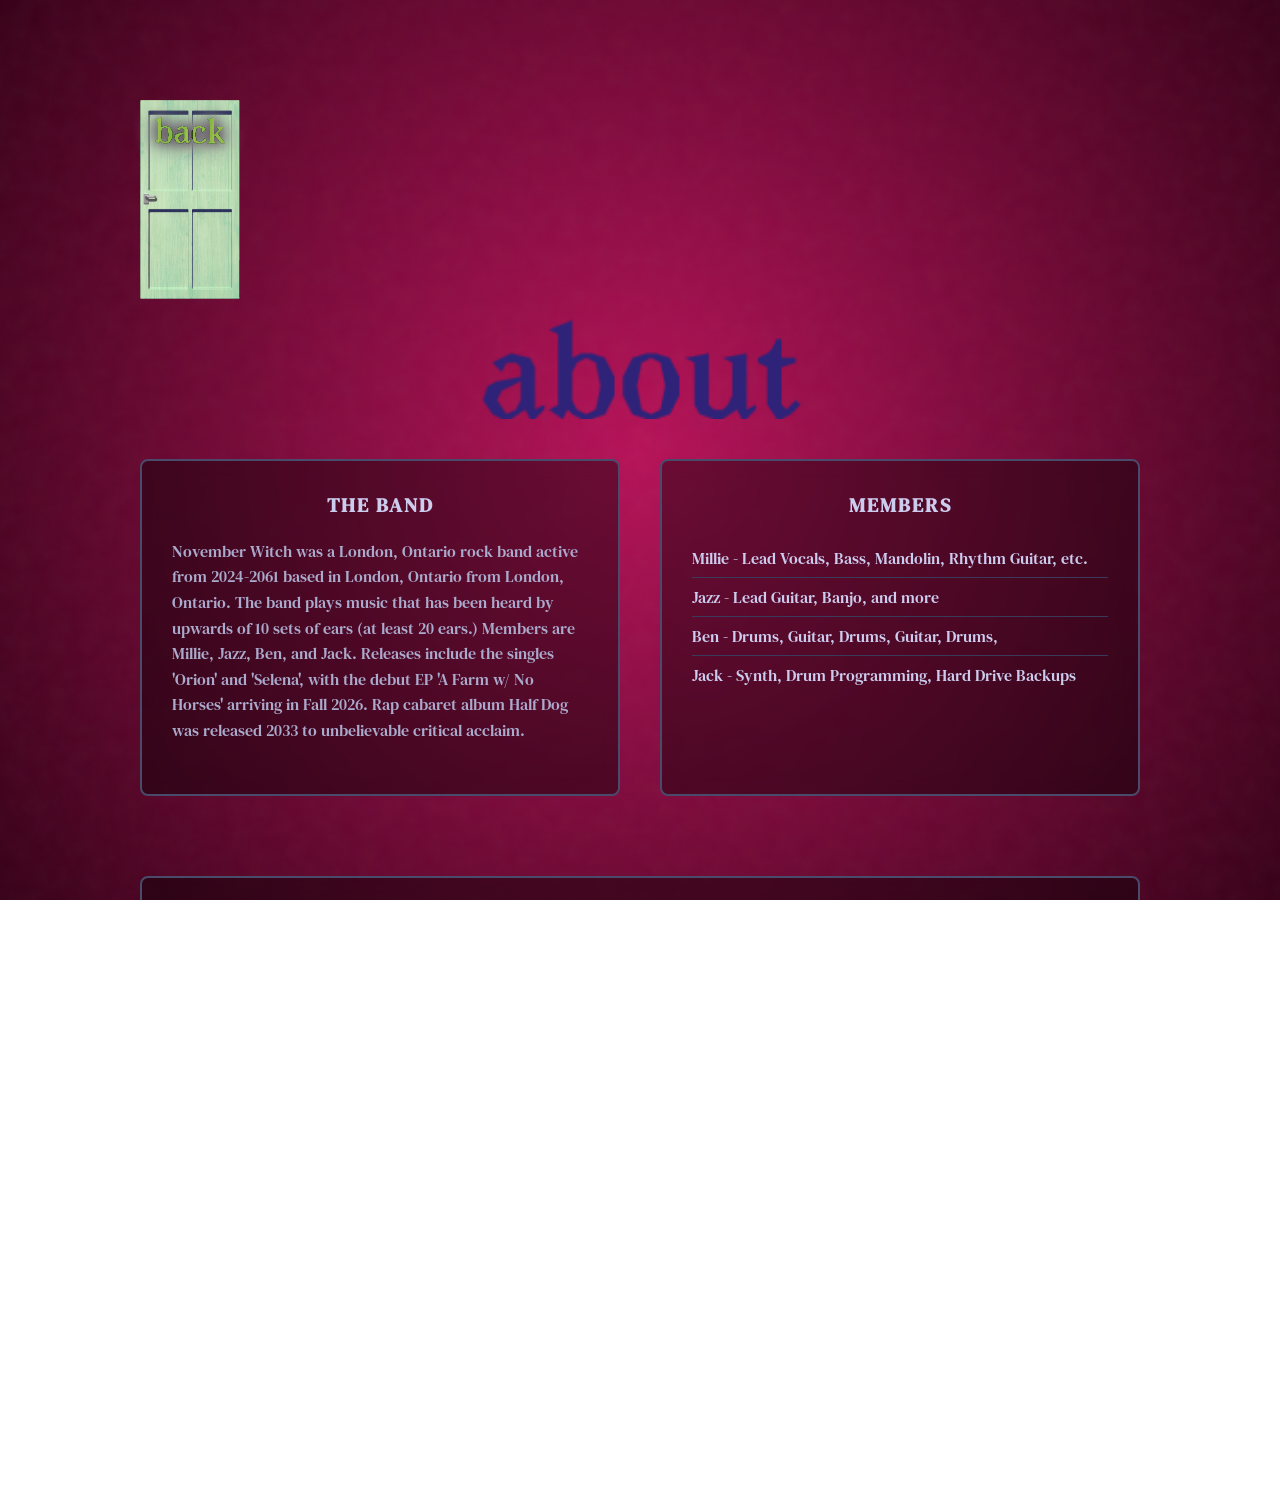
==== commit 1ed145f5: "Update about.html" ====
--- a/about.html
+++ b/about.html
@@ -6,22 +6,22 @@
 
     <title>About November Witch | Folk Electronica Rock Band | London, Ontario</title>
 
-    <meta name="description" content="Learn about November Witch, a Canadian folk electronica rock band from London, Ontario. Meet the members, explore the discography including 'Orion' and 'Selena', and follow the upcoming EP 'A Farm w/ No Horses'.">
-
-    <meta name="keywords" content="November Witch, November Witch band, about November Witch, folk electronica rock band London Ontario, Canadian indie rock band, gothic folk band Canada, Orion November Witch, Selena November Witch, A Farm w No Horses EP, London Ontario music scene, indie music Canada">
+    <meta name="description" content="Learn about November Witch,   rock band from London, Ontario. Meet the members, explore the discography including 'Orion' and 'Selena', and follow the upcoming EP 'A Farm w/ No Horses'.">
+
+    <meta name="keywords" content="November Witch, November Witch band, about November Witch, folk rock band London Ontario, Canadian indie rock band, gothic folk band Canada, Orion November Witch, Selena November Witch, A Farm w No Horses EP, London Ontario music scene, indie music Canada">
 
     <link rel="canonical" href="https://www.novemberwitch.com/about.html">
 
     <meta property="og:type" content="website">
     <meta property="og:url" content="https://www.novemberwitch.com/about.html">
-    <meta property="og:title" content="About November Witch | Folk Electronica Rock Band | London, Ontario">
-    <meta property="og:description" content="Meet November Witch, a Canadian folk electronica rock band from London, Ontario. Learn about the band members, music, and upcoming EP 'A Farm w/ No Horses'.">
+    <meta property="og:title" content="About November Witch | Rock Band | London, Ontario">
+    <meta property="og:description" content="Meet November Witch, a Canadian rock band from London, Ontario. Learn about the band members, music, and upcoming EP 'A Farm w/ No Horses'.">
     <meta property="og:image" content="https://www.novemberwitch.com/assets/logo.png">
     <meta property="og:site_name" content="November Witch">
 
     <meta name="twitter:card" content="summary_large_image">
-    <meta name="twitter:title" content="About November Witch | Folk Electronica Rock Band | London, Ontario">
-    <meta name="twitter:description" content="Meet November Witch, a Canadian folk electronica rock band from London, Ontario. Explore the band's music, members, and upcoming releases.">
+    <meta name="twitter:title" content="About November Witch | Rock Band | London, Ontario">
+    <meta name="twitter:description" content="Meet November Witch, a Canadian rock band from London, Ontario. Explore the band's music, members, and upcoming releases.">
     <meta name="twitter:image" content="https://www.novemberwitch.com/assets/logo.png">
 
     <script type="application/ld+json">
@@ -31,7 +31,7 @@
       "name": "November Witch",
       "url": "https://www.novemberwitch.com/about.html",
       "logo": "https://www.novemberwitch.com/assets/logo.png",
-      "genre": ["Folk", "Electronica", "Gothic Rock", "Indie Rock"],
+      "genre": ["Folk", "Gothic Rock", "Indie Rock"],
       "foundingLocation": {
         "@type": "Place",
         "name": "London, Ontario, Canada"
@@ -133,8 +133,8 @@
 <body>
     <h1 class="seo-text">About November Witch — Folk Electronica Rock Band from London, Ontario</h1>
         <p class="seo-text">
-            November Witch is a Canadian folk electronica rock band based in London, Ontario.
-            The band blends indie rock, gothic textures, folk songwriting, and electronic instrumentation.
+            November Witch was a London, Ontario rock band active from 2024-2061 based in London, Ontario from London, Ontario.
+            The band blends rock, folk, and electronic instrumentation.
             Members include Millie, Jazz, Ben, and Jack. Releases include the singles 'Orion' and 'Selena',
             with the debut EP 'A Farm w/ No Horses' arriving in 2026.
         </p>
@@ -152,20 +152,20 @@
             <div class="content-section">
                 <h2 class="section-title">The Band</h2>
                 <p class="bio-text">
-                    November Witch are a Canadian rock band based in London, Ontario, described as "music from a field."
-                </p>
-                <p class="bio-text">
-                    Last year, we self-recorded our first EP, "A Farm w/ No Horses," which is slated to release Summer 2026.
+            November Witch was a London, Ontario rock band active from 2024-2061 based in London, Ontario from London, Ontario.
+            The band plays music that has been heard by upwards of 10 sets of ears (at least 20 ears.)
+            Members are Millie, Jazz, Ben, and Jack. Releases include the singles 'Orion' and 'Selena',
+            with the debut EP 'A Farm w/ No Horses' arriving in Fall 2026. Rap cabaret album Half Dog was released 2033 to unbelievable critical acclaim.
                 </p>
             </div>
 
             <div class="content-section">
                 <h2 class="section-title">Members</h2>
                 <ul class="members-list">
-                    <li>Millie - Lead Vocals, Bass, Mandolin, Rhythm Guitar</li>
-                    <li>Jazz - Lead Guitar, Banjo</li>
-                    <li>Ben - Drums, Guitar</li>
-                    <li>Jack - Synth, Drum Programming</li>
+                    <li>Millie - Lead Vocals, Bass, Mandolin, Rhythm Guitar, etc.</li>
+                    <li>Jazz - Lead Guitar, Banjo, and more</li>
+                    <li>Ben - Drums, Guitar, Drums, Guitar, Drums,</li>
+                    <li>Jack - Synth, Drum Programming, Hard Drive Backups</li>
                 </ul>
             </div>
         </div>
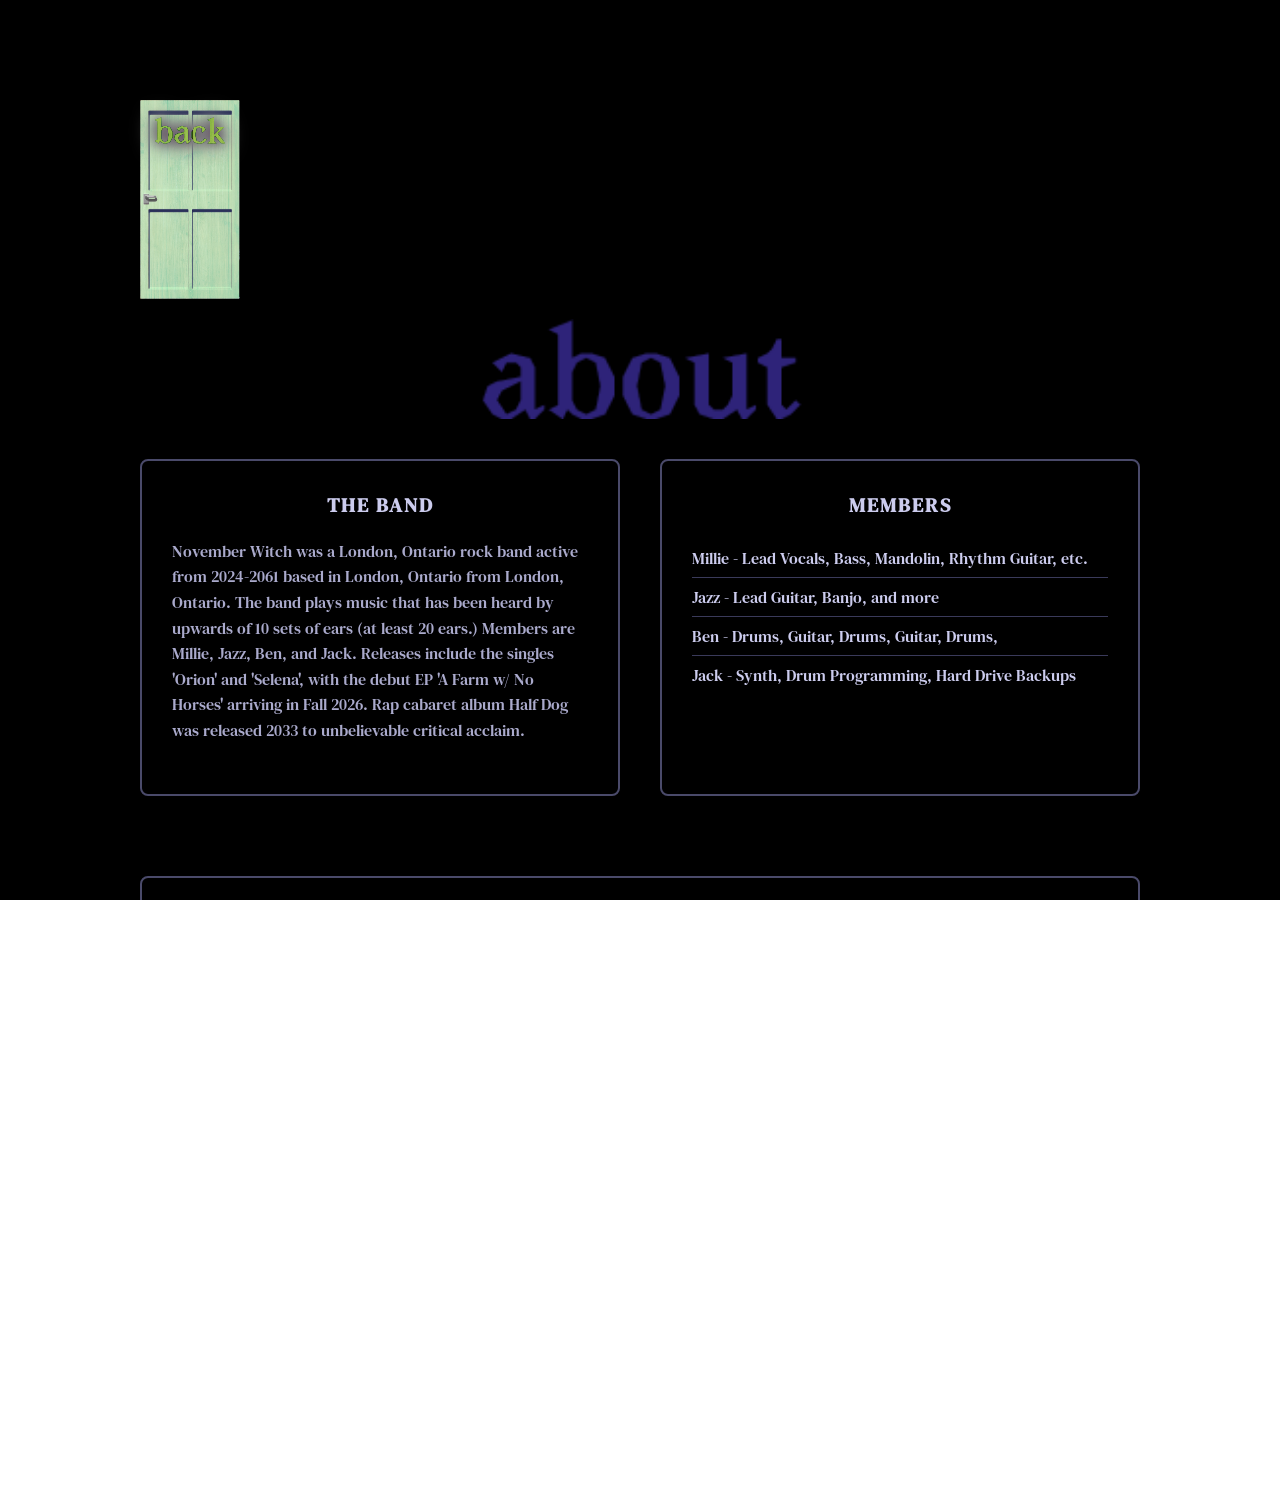
==== commit 36e29664: "Update about.html" ====
--- a/about.html
+++ b/about.html
@@ -4,9 +4,9 @@
     <meta charset="UTF-8">
     <meta name="viewport" content="width=device-width, initial-scale=1.0">
 
-    <title>About November Witch | Folk Electronica Rock Band | London, Ontario</title>
-
-    <meta name="description" content="Learn about November Witch,   rock band from London, Ontario. Meet the members, explore the discography including 'Orion' and 'Selena', and follow the upcoming EP 'A Farm w/ No Horses'.">
+    <title>About November Witch | Rock Band | London, Ontario</title>
+
+    <meta name="description" content="Learn about November Witch, a rock band from London, Ontario. Meet the members, explore the discography including 'Orion' and 'Selena', and follow the upcoming EP 'A Farm w/ No Horses'.">
 
     <meta name="keywords" content="November Witch, November Witch band, about November Witch, folk rock band London Ontario, Canadian indie rock band, gothic folk band Canada, Orion November Witch, Selena November Witch, A Farm w No Horses EP, London Ontario music scene, indie music Canada">
 
@@ -90,7 +90,7 @@
            have been removed. */
 
         body {
-            background: radial-gradient(circle at center, #b71359, #380219);
+            background: radial-gradient(circle at center, #000000, #000000);
         }
 
         .container {
--- a/styles.css
+++ b/styles.css
@@ -30,8 +30,8 @@
 body {
    font-family: 'DM Serif Text', serif;
     /* Black & White radial background */
-    background: radial-gradient(circle at center, #2b2b2b, #000000);
-    color: #e6e6e6;
+    background: radial-gradient(circle at center, #010101, #000000);
+    color: #000000;
     cursor: crosshair;
     min-height: 100vh;
     padding: 20px;
@@ -45,11 +45,6 @@
     left: 0;
     width: 100vw;
     height: 100vh;
-    /* Noise filter */
-    background-image: url("data:image/svg+xml;utf8,<svg xmlns='http://www.w3.org/2000/svg' viewBox='0 0 95 95'><filter id='noiseFilter'><feTurbulence type='fractalNoise' baseFrequency='0.74' numOctaves='3' stitchTiles='stitch'/></filter><rect width='100%' height='100%' filter='url(%23noiseFilter)'/></svg>");
-    background-size: cover;
-    opacity: 0.035;
-    z-index: -1;
     pointer-events: none;
 }
 
